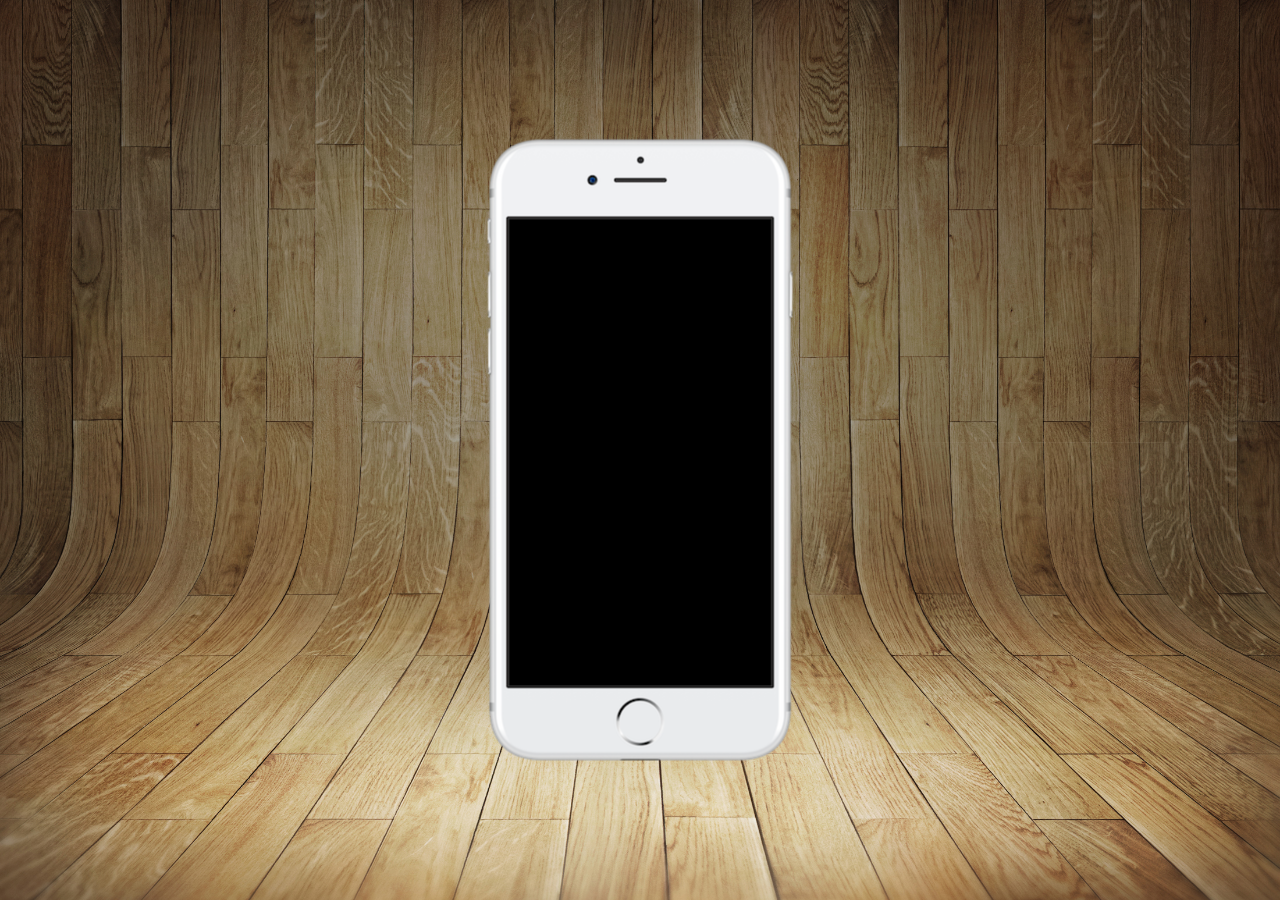
==== index.html @ e003226a "criei projeto redes sociais" ====
<!DOCTYPE html>
<html lang="pt-br">
<head>
    <meta charset="UTF-8">
    <meta name="viewport" content="width=device-width, initial-scale=1.0">
    <title>Projeto Redes sociais</title>
    <link rel="shortcut icon" href="favicon.ico" type="image/x-icon">
    <link rel="stylesheet" href="style.css">
</head>
<body>
    <main>
        <section id="telefone">

        </section>
        <section id="rede-sociais">

        </section>
    </main>
</body>
</html>
---- style.css ----
@charset "UTF-8";

* {
    margin: 0px;
    padding: 0px;
    font-family: Arial, Helvetica, sans-serif;
}

html, body {
    height: 100vh;
    width: 100vw;
    background-color: black;
}

body {
    background: url(imagens/fundo-madeira.jpg);
    background-size: cover;
    background-attachment: fixed;
}

main {
    height: 100vh;
    position: relative;
}

section#telefone {
    position: absolute;
    top: 50%;
    left: 50%;
    transform: translate(-50%, -50%);

    height: 627px;
    width: 311px;
    background: url(imagens/frame-iphone.png)
}
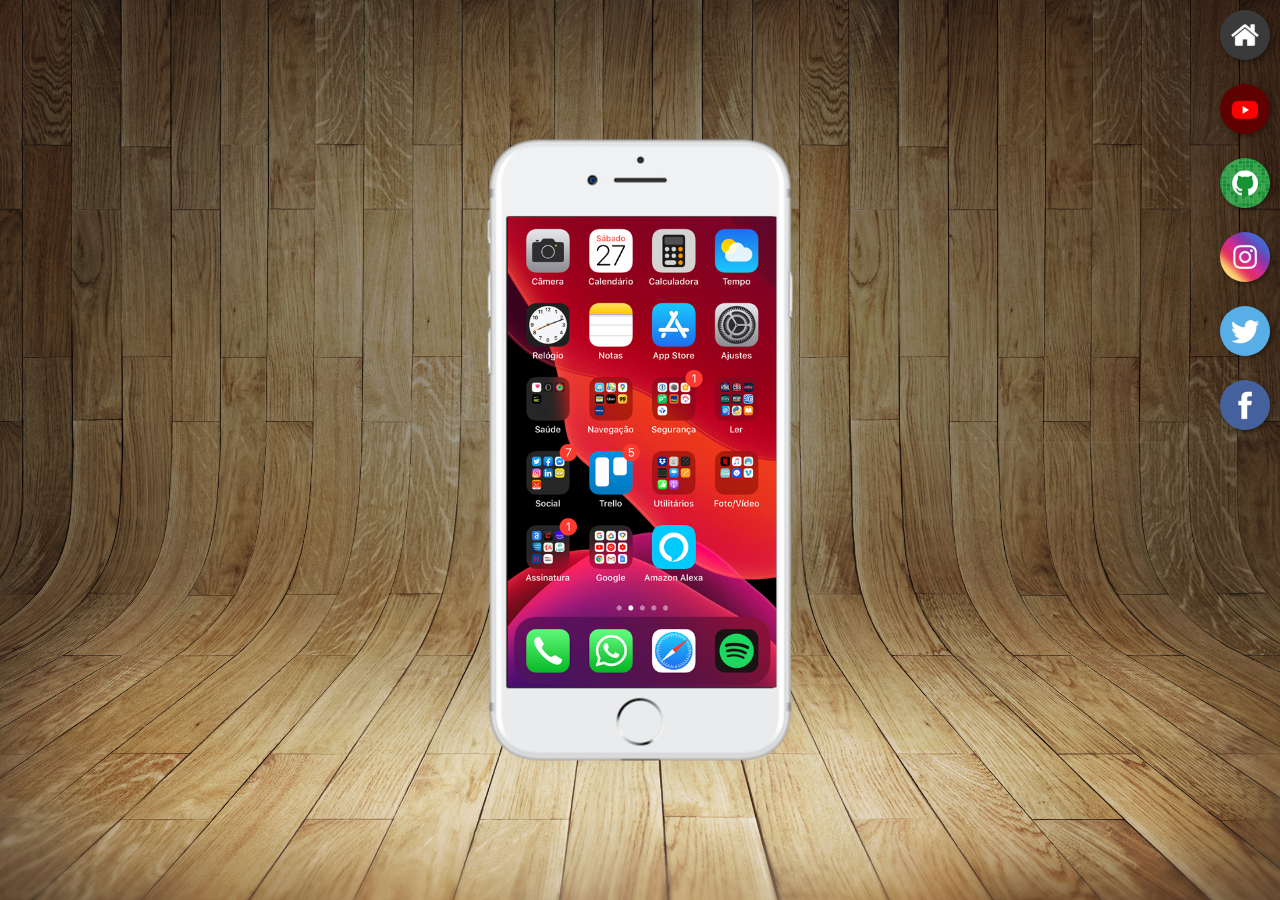
==== commit 451d315c: "rede sociais" ====
--- a/index.html
+++ b/index.html
@@ -10,10 +10,15 @@
 <body>
     <main>
         <section id="telefone">
-
+            <iframe src="home.html" name="tela" id="tela" frameborder="0"></iframe>
         </section>
-        <section id="rede-sociais">
-
+        <section id="redes-sociais">
+            <a href="home.html" target="tela"><img src="imagens/logo-home.jpg" alt="Home"></a><br>
+            <a href="youtube.html" target="tela"><img src="imagens/logo-youtube.jpg" alt="Youtube"></a><br>
+            <a href="github.html" target="tela"><img src="imagens/logo-github.jpg" alt="Github"></a><br>
+            <a href="intragam.html" target="tela"><img src="imagens/logo-instagram.jpg" alt="instagram"></a><br>
+            <a href="twitte.html" target="tela"><img src="imagens/logo-twitter.jpg" alt="twitter"></a><br>
+            <a href="facebook.html" target="tela"><img src="imagens/logo-facebook.jpg" alt="facebook"></a>
         </section>
     </main>
 </body>
--- a/style.css
+++ b/style.css
@@ -9,7 +9,7 @@
 html, body {
     height: 100vh;
     width: 100vw;
-    background-color: black;
+   
 }
 
 body {
@@ -31,5 +31,28 @@
 
     height: 627px;
     width: 311px;
-    background: url(imagens/frame-iphone.png)
+    background: url(imagens/frame-iphone.png) no-repeat
+}
+
+iframe#tela {
+   position: relative; 
+   top: 80px;
+   left: 23px;
+   width: 269px;
+   height: 471px;
+}
+section#redes-sociais {
+    text-align: right;
+}
+section#redes-sociais img {
+    width: 50px;
+    margin: 10px;
+    border-radius: 50%;
+    box-shadow: 2px 2px 5px rgba(0, 0, 0, 0.400);
+}
+
+section#redes-sociais img:hover {
+    border: 2px solid rgba(255, 255, 255, 0.567);
+    transform: translate(-3px, -3px);
+    box-shadow: 2px 2px 5px rgba(0, 0, 0, 0,623);
 }